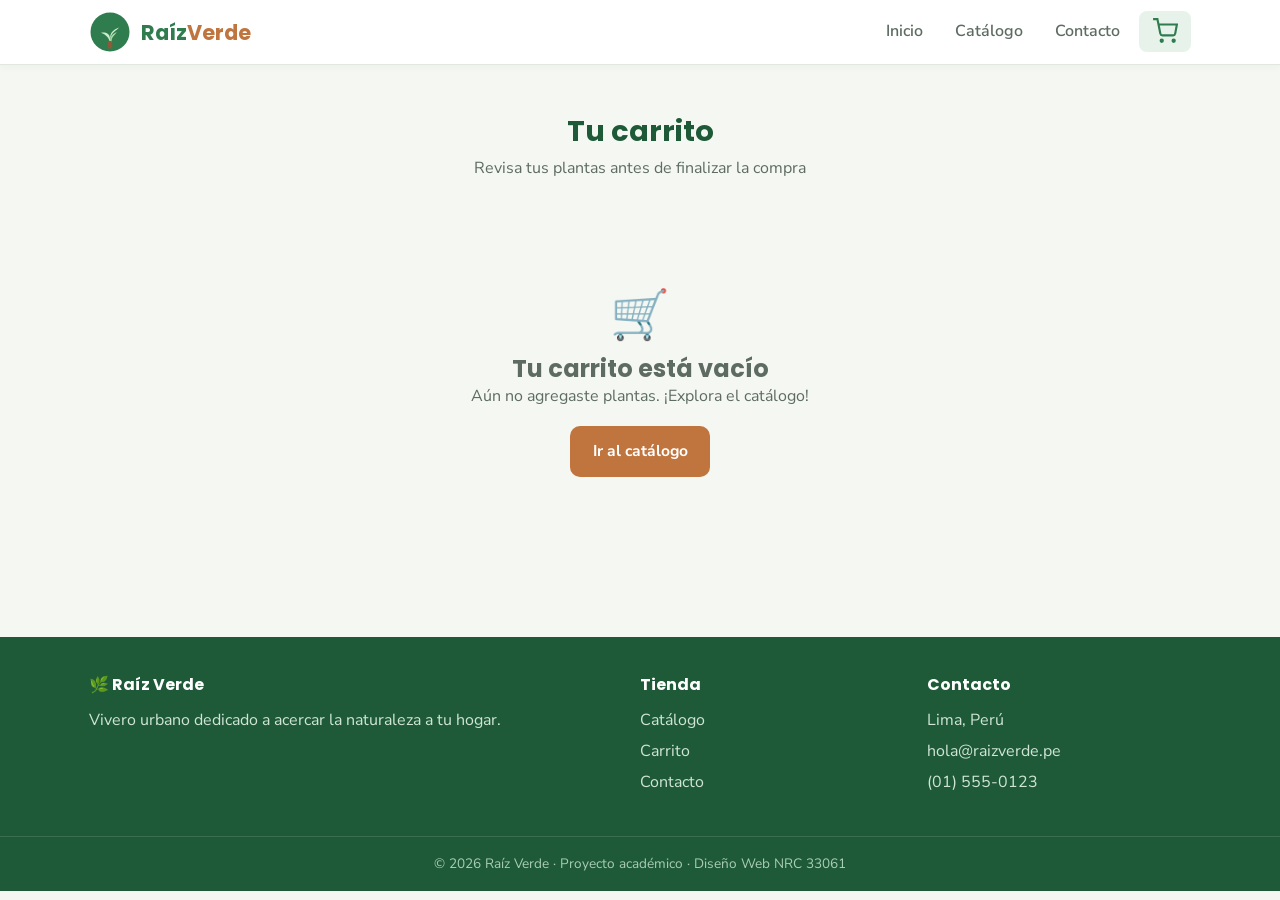
==== pages/carrito.html @ 96650bcc "Proyecto final" ====
<!DOCTYPE html>
<html lang="es">
<head>
  <meta charset="UTF-8">
  <meta name="viewport" content="width=device-width, initial-scale=1.0">
  <meta name="description" content="Tu carrito de compras en Raíz Verde.">
  <title>Carrito · Raíz Verde</title>
  <link rel="icon" type="image/svg+xml" href="../img/logo.svg">
  <link rel="preconnect" href="https://fonts.googleapis.com">
  <link href="https://fonts.googleapis.com/css2?family=Poppins:wght@600;700&family=Nunito+Sans:wght@400;600;700&display=swap" rel="stylesheet">
  <link rel="stylesheet" href="../css/estilos.css">
</head>
<body>

  <header class="cabecera">
    <div class="cabecera__barra">
      <a class="marca" href="../index.html">
        <img class="marca__logo" src="../img/logo.svg" alt="Logo de Raíz Verde">
        <span class="marca__nombre">Raíz<span>Verde</span></span>
      </a>
      <nav aria-label="Navegación principal">
        <ul class="menu">
          <li><a href="../index.html">Inicio</a></li>
          <li><a href="catalogo.html">Catálogo</a></li>
          <li><a href="contacto.html">Contacto</a></li>
          <li>
            <a class="carrito-icono activo" href="carrito.html" aria-label="Ver carrito">
              <svg class="carrito-icono__svg" viewBox="0 0 24 24" aria-hidden="true">
                <circle cx="9" cy="21" r="1"></circle><circle cx="20" cy="21" r="1"></circle>
                <path d="M1 1h4l2.7 13.4a2 2 0 0 0 2 1.6h9.7a2 2 0 0 0 2-1.6L23 6H6"></path>
              </svg>
              <span class="carrito-icono__badge oculto" id="contador-carrito">0</span>
            </a>
          </li>
        </ul>
      </nav>
    </div>
  </header>

  <main class="seccion contenedor">
    <h1 class="seccion__titulo">Tu carrito</h1>
    <p class="seccion__bajada">Revisa tus plantas antes de finalizar la compra</p>

    <!-- El contenido del carrito se pinta dinámicamente desde carrito-pagina.js -->
    <section id="carrito-contenido" aria-live="polite"></section>
  </main>

  <footer class="pie">
    <div class="pie__contenido">
      <div>
        <h4>🌿 Raíz Verde</h4>
        <p>Vivero urbano dedicado a acercar la naturaleza a tu hogar.</p>
      </div>
      <div>
        <h4>Tienda</h4>
        <ul>
          <li><a href="catalogo.html">Catálogo</a></li>
          <li><a href="carrito.html">Carrito</a></li>
          <li><a href="contacto.html">Contacto</a></li>
        </ul>
      </div>
      <div>
        <h4>Contacto</h4>
        <ul><li>Lima, Perú</li><li>hola@raizverde.pe</li><li>(01) 555-0123</li></ul>
      </div>
    </div>
    <p class="pie__copy">© 2026 Raíz Verde · Proyecto académico · Diseño Web NRC 33061</p>
  </footer>

  <script src="../js/productos.js"></script>
  <script src="../js/utiles.js"></script>
  <script src="../js/carrito.js"></script>
  <script src="../js/carrito-pagina.js"></script>
</body>
</html>
---- css/estilos.css ----
/* ============================================================
   Raíz Verde · Vivero Urbano
   estilos.css — Hoja de estilos única para todo el sitio.
   Identidad visual propia: verdes naturales + terracota.
   ============================================================ */

/* --- Variables CSS: paleta, tipografías y medidas --- */
:root {
  --color-primary:    #2f7d4f;   /* verde hoja (marca) */
  --color-primary-osc:#1f5a38;
  --color-secondary:  #c0743e;   /* terracota (maceta) */
  --color-acento:     #8e6fc4;   /* lavanda, para datos */
  --color-fondo:      #f5f8f2;
  --color-superficie: #ffffff;
  --color-texto:      #22302a;
  --color-texto-suave:#5d6b62;
  --color-borde:      #e0e8df;
  --color-error:      #c0392b;
  --color-ok:         #1e7d44;

  --fuente-titulo: "Poppins", "Segoe UI", system-ui, sans-serif;
  --fuente-texto:  "Nunito Sans", "Segoe UI", system-ui, sans-serif;

  --radio: 14px;
  --sombra: 0 1px 3px rgba(20, 50, 30, 0.08), 0 6px 18px rgba(20, 50, 30, 0.06);
  --ancho-max: 1140px;
}

/* --- Reset básico --- */
* { box-sizing: border-box; margin: 0; padding: 0; }

body {
  font-family: var(--fuente-texto);
  background: var(--color-fondo);
  color: var(--color-texto);
  line-height: 1.6;
}

h1, h2, h3 { font-family: var(--fuente-titulo); line-height: 1.25; }

img { max-width: 100%; display: block; }

a { color: inherit; text-decoration: none; }

.contenedor { max-width: var(--ancho-max); margin: 0 auto; padding: 0 1.2rem; }

/* ============================================================
   CABECERA + NAVEGACIÓN (semántica: header > nav)
   ============================================================ */
.cabecera {
  position: sticky;
  top: 0;
  z-index: 50;
  background: var(--color-superficie);
  border-bottom: 1px solid var(--color-borde);
  box-shadow: 0 2px 8px rgba(20, 50, 30, 0.04);
}
.cabecera__barra {
  display: flex;
  align-items: center;
  justify-content: space-between;
  gap: 1rem;
  padding: 0.7rem 1.2rem;
  max-width: var(--ancho-max);
  margin: 0 auto;
}
.marca { display: flex; align-items: center; gap: 0.6rem; }
.marca__logo { width: 42px; height: 42px; }
.marca__nombre { font-family: var(--fuente-titulo); font-weight: 700; font-size: 1.3rem; color: var(--color-primary); }
.marca__nombre span { color: var(--color-secondary); }

.menu { display: flex; align-items: center; gap: 0.4rem; list-style: none; }
.menu a {
  padding: 0.45rem 0.8rem;
  border-radius: 8px;
  font-weight: 600;
  color: var(--color-texto-suave);
  transition: background 0.2s, color 0.2s;
}
.menu a:hover { background: var(--color-fondo); color: var(--color-primary); }
.menu a.activo { color: var(--color-primary); background: #e7f2ea; }

/* Ícono del carrito con contador (badge) */
.carrito-icono { position: relative; display: inline-flex; align-items: center; padding: 0.45rem 0.7rem; border-radius: 8px; transition: background 0.2s; }
.carrito-icono:hover { background: var(--color-fondo); }
.carrito-icono__svg { width: 26px; height: 26px; fill: none; stroke: var(--color-primary); stroke-width: 2; }
.carrito-icono__badge {
  position: absolute;
  top: -2px; right: -2px;
  min-width: 20px; height: 20px;
  padding: 0 5px;
  background: var(--color-secondary);
  color: #fff;
  border-radius: 999px;
  font-size: 0.72rem;
  font-weight: 700;
  display: flex; align-items: center; justify-content: center;
  animation: aparecer-badge 0.25s ease;
}
.oculto { display: none !important; }

@keyframes aparecer-badge {
  from { transform: scale(0); }
  to   { transform: scale(1); }
}

/* ============================================================
   BANNER (Home) con animación CSS
   ============================================================ */
.banner {
  position: relative;
  overflow: hidden;
  background: linear-gradient(135deg, var(--color-primary) 0%, var(--color-primary-osc) 100%);
  color: #fff;
}
.banner__contenido {
  max-width: var(--ancho-max);
  margin: 0 auto;
  padding: 4rem 1.2rem;
  display: grid;
  grid-template-columns: 1.1fr 0.9fr;
  gap: 2rem;
  align-items: center;
}
.banner__texto h1 { font-size: 2.6rem; margin-bottom: 0.8rem; animation: subir 0.8s ease both; }
.banner__texto p { font-size: 1.15rem; color: #dcefe2; max-width: 460px; margin-bottom: 1.6rem; animation: subir 0.8s ease 0.15s both; }
.banner__botones { display: flex; gap: 0.8rem; flex-wrap: wrap; animation: subir 0.8s ease 0.3s both; }

/* Hoja decorativa que flota en el banner */
.banner__arte { display: flex; justify-content: center; }
.banner__hoja {
  width: 240px; height: 240px;
  animation: flotar 5s ease-in-out infinite;
  filter: drop-shadow(0 12px 24px rgba(0,0,0,0.25));
}

@keyframes subir {
  from { opacity: 0; transform: translateY(24px); }
  to   { opacity: 1; transform: translateY(0); }
}
@keyframes flotar {
  0%, 100% { transform: translateY(0) rotate(-4deg); }
  50%      { transform: translateY(-18px) rotate(4deg); }
}

/* ============================================================
   BOTONES (con transiciones)
   ============================================================ */
.btn {
  display: inline-flex; align-items: center; justify-content: center; gap: 0.4rem;
  border: 2px solid transparent;
  border-radius: 10px;
  padding: 0.7rem 1.3rem;
  font-family: var(--fuente-texto);
  font-size: 0.98rem;
  font-weight: 700;
  cursor: pointer;
  transition: transform 0.15s, box-shadow 0.2s, background 0.2s, color 0.2s;
}
.btn:active { transform: scale(0.97); }
.btn--primario { background: var(--color-secondary); color: #fff; }
.btn--primario:hover { background: #a5612f; box-shadow: 0 6px 16px rgba(192,116,62,0.35); }
.btn--claro { background: #fff; color: var(--color-primary); }
.btn--claro:hover { box-shadow: 0 6px 16px rgba(0,0,0,0.15); }
.btn--borde { background: transparent; border-color: var(--color-borde); color: var(--color-texto-suave); }
.btn--borde:hover { border-color: var(--color-primary); color: var(--color-primary); }
.btn--bloque { width: 100%; }

/* ============================================================
   SECCIONES y títulos genéricos
   ============================================================ */
.seccion { padding: 3rem 0; }
.seccion__titulo { font-size: 1.8rem; color: var(--color-primary-osc); margin-bottom: 0.4rem; text-align: center; }
.seccion__bajada { text-align: center; color: var(--color-texto-suave); margin-bottom: 2rem; }

/* Tira de valores (Home) */
.valores { display: grid; grid-template-columns: repeat(3, 1fr); gap: 1.2rem; }
.valor { background: var(--color-superficie); border: 1px solid var(--color-borde); border-radius: var(--radio); padding: 1.4rem; text-align: center; box-shadow: var(--sombra); }
.valor__icono { font-size: 2rem; }
.valor h3 { margin: 0.5rem 0 0.3rem; color: var(--color-primary); }
.valor p { color: var(--color-texto-suave); font-size: 0.95rem; }

/* ============================================================
   GRID DE PRODUCTOS + TARJETAS
   ============================================================ */
.grid-productos {
  display: grid;
  grid-template-columns: repeat(auto-fill, minmax(240px, 1fr));
  gap: 1.4rem;
}
.tarjeta {
  background: var(--color-superficie);
  border: 1px solid var(--color-borde);
  border-radius: var(--radio);
  box-shadow: var(--sombra);
  overflow: hidden;
  display: flex;
  flex-direction: column;
  transition: transform 0.18s, box-shadow 0.18s;
}
.tarjeta:hover { transform: translateY(-5px); box-shadow: 0 12px 28px rgba(20,50,30,0.14); }
.tarjeta__img { background: #eef6ee; aspect-ratio: 4 / 3; width: 100%; object-fit: cover; }
.tarjeta__cuerpo { padding: 1rem 1.1rem 1.2rem; display: flex; flex-direction: column; gap: 0.55rem; flex: 1; }
.tarjeta__categoria {
  align-self: flex-start;
  font-size: 0.68rem; font-weight: 700; text-transform: uppercase; letter-spacing: 0.6px;
  color: var(--color-primary); background: #e7f2ea; padding: 0.2rem 0.6rem; border-radius: 6px;
}
.tarjeta__nombre { font-size: 1.08rem; color: var(--color-texto); }
.tarjeta__precio { font-size: 1.25rem; font-weight: 800; color: var(--color-secondary); }
.tarjeta__acciones { margin-top: auto; display: flex; gap: 0.5rem; }
.tarjeta__acciones .btn { flex: 1; padding: 0.55rem 0.6rem; font-size: 0.88rem; }

/* ============================================================
   CONTROLES DEL CATÁLOGO (búsqueda + filtro)
   ============================================================ */
.controles {
  background: var(--color-superficie);
  border: 1px solid var(--color-borde);
  border-radius: var(--radio);
  box-shadow: var(--sombra);
  padding: 1.1rem 1.2rem;
  display: flex;
  flex-wrap: wrap;
  gap: 1rem;
  align-items: flex-end;
  margin-bottom: 1.5rem;
}
.control { display: flex; flex-direction: column; gap: 0.35rem; flex: 1 1 200px; }
.control label { font-size: 0.78rem; font-weight: 700; color: var(--color-primary); text-transform: uppercase; letter-spacing: 0.4px; }
.control input, .control select {
  border: 1.5px solid var(--color-borde);
  border-radius: 9px;
  padding: 0.6rem 0.75rem;
  font-size: 0.95rem;
  font-family: var(--fuente-texto);
  color: var(--color-texto);
  background: #fff;
  outline: none;
  transition: border-color 0.15s, box-shadow 0.15s;
}
.control input:focus, .control select:focus {
  border-color: var(--color-primary);
  box-shadow: 0 0 0 3px rgba(47,125,79,0.15);
}
.conteo-resultados { color: var(--color-texto-suave); margin-bottom: 1rem; font-weight: 600; }

/* Mensaje cuando no hay coincidencias */
.sin-resultados {
  grid-column: 1 / -1; text-align: center; padding: 3rem 1rem;
  color: var(--color-texto-suave); background: var(--color-superficie);
  border: 1px dashed var(--color-borde); border-radius: var(--radio);
}
.sin-resultados strong { display: block; color: var(--color-texto); font-size: 1.1rem; margin-bottom: 0.3rem; }

/* ============================================================
   VISTA DE DETALLE
   ============================================================ */
.detalle { display: grid; grid-template-columns: 1fr 1fr; gap: 2.5rem; align-items: start; }
.detalle__media { background: #eef6ee; border-radius: var(--radio); border: 1px solid var(--color-borde); overflow: hidden; }
.detalle__categoria { color: var(--color-primary); font-weight: 700; text-transform: uppercase; letter-spacing: 0.6px; font-size: 0.8rem; }
.detalle__nombre { font-size: 2rem; margin: 0.4rem 0; }
.detalle__precio { font-size: 1.8rem; font-weight: 800; color: var(--color-secondary); margin: 0.6rem 0 1rem; }
.detalle__desc { color: var(--color-texto-suave); margin-bottom: 1.5rem; font-size: 1.05rem; }
.detalle__volver { display: inline-block; margin-bottom: 1.2rem; color: var(--color-primary); font-weight: 600; }

/* ============================================================
   PÁGINA DE CARRITO
   ============================================================ */
.carrito-layout { display: grid; grid-template-columns: 1.6fr 1fr; gap: 2rem; align-items: start; }
.linea-carrito {
  display: grid;
  grid-template-columns: 80px 1fr auto auto;
  gap: 1rem; align-items: center;
  background: var(--color-superficie);
  border: 1px solid var(--color-borde);
  border-radius: var(--radio);
  padding: 0.9rem 1rem;
  margin-bottom: 1rem;
}
.linea-carrito__img { width: 80px; height: 60px; object-fit: cover; border-radius: 8px; background: #eef6ee; }
.linea-carrito__nombre { font-weight: 700; }
.linea-carrito__precio { color: var(--color-texto-suave); font-size: 0.9rem; }
.cantidad { display: inline-flex; align-items: center; border: 1.5px solid var(--color-borde); border-radius: 8px; overflow: hidden; }
.cantidad button { width: 32px; height: 32px; border: none; background: #fff; cursor: pointer; font-size: 1.1rem; font-weight: 700; color: var(--color-primary); transition: background 0.15s; }
.cantidad button:hover { background: var(--color-fondo); }
.cantidad input { width: 42px; height: 32px; border: none; border-left: 1.5px solid var(--color-borde); border-right: 1.5px solid var(--color-borde); text-align: center; font-size: 0.95rem; font-family: var(--fuente-texto); -moz-appearance: textfield; }
.cantidad input::-webkit-outer-spin-button, .cantidad input::-webkit-inner-spin-button { -webkit-appearance: none; margin: 0; }
.linea-carrito__subtotal { font-weight: 800; color: var(--color-secondary); min-width: 90px; text-align: right; }
.linea-carrito__eliminar { border: none; background: none; cursor: pointer; color: var(--color-texto-suave); font-size: 1.3rem; line-height: 1; transition: color 0.15s; }
.linea-carrito__eliminar:hover { color: var(--color-error); }

.resumen {
  background: var(--color-superficie);
  border: 1px solid var(--color-borde);
  border-radius: var(--radio);
  box-shadow: var(--sombra);
  padding: 1.4rem;
  position: sticky;
  top: 90px;
}
.resumen h2 { font-size: 1.3rem; margin-bottom: 1rem; color: var(--color-primary-osc); }
.resumen__fila { display: flex; justify-content: space-between; margin-bottom: 0.6rem; color: var(--color-texto-suave); }
.resumen__total { display: flex; justify-content: space-between; font-size: 1.4rem; font-weight: 800; color: var(--color-texto); border-top: 2px solid var(--color-borde); padding-top: 0.8rem; margin-top: 0.8rem; }
.resumen__total span:last-child { color: var(--color-secondary); }

.carrito-vacio { text-align: center; padding: 4rem 1rem; color: var(--color-texto-suave); }
.carrito-vacio .emoji { font-size: 3rem; }

/* ============================================================
   FORMULARIO con validación
   ============================================================ */
.form-card {
  background: var(--color-superficie);
  border: 1px solid var(--color-borde);
  border-radius: var(--radio);
  box-shadow: var(--sombra);
  padding: 2rem;
  max-width: 620px;
  margin: 0 auto;
}
.campo { margin-bottom: 1.2rem; }
.campo label { display: block; font-weight: 700; margin-bottom: 0.35rem; font-size: 0.92rem; }
.campo input, .campo textarea, .campo select {
  width: 100%;
  border: 1.5px solid var(--color-borde);
  border-radius: 9px;
  padding: 0.7rem 0.8rem;
  font-size: 0.98rem;
  font-family: var(--fuente-texto);
  background: #fff;
  outline: none;
  transition: border-color 0.15s, box-shadow 0.15s;
}
.campo textarea { resize: vertical; min-height: 110px; }
.campo input:focus, .campo textarea:focus, .campo select:focus {
  border-color: var(--color-primary);
  box-shadow: 0 0 0 3px rgba(47,125,79,0.15);
}
/* Estados de validación (retroalimentación visual) */
.campo.error input, .campo.error textarea, .campo.error select { border-color: var(--color-error); box-shadow: 0 0 0 3px rgba(192,57,43,0.12); }
.campo.valido input, .campo.valido textarea, .campo.valido select { border-color: var(--color-ok); }
.campo__error { color: var(--color-error); font-size: 0.82rem; margin-top: 0.3rem; min-height: 1em; display: block; }

.aviso-exito {
  background: #e6f4ea; border: 1px solid #b7e0c2; color: var(--color-ok);
  border-radius: 10px; padding: 0.9rem 1rem; margin-bottom: 1.2rem; font-weight: 600;
  animation: subir 0.4s ease both;
}

/* ============================================================
   PIE
   ============================================================ */
.pie { background: var(--color-primary-osc); color: #cfe5d6; margin-top: 3rem; }
.pie__contenido { max-width: var(--ancho-max); margin: 0 auto; padding: 2.2rem 1.2rem; display: grid; grid-template-columns: 2fr 1fr 1fr; gap: 1.5rem; }
.pie h4 { color: #fff; margin-bottom: 0.6rem; font-family: var(--fuente-titulo); }
.pie a { color: #cfe5d6; transition: color 0.15s; }
.pie a:hover { color: #fff; }
.pie ul { list-style: none; }
.pie li { margin-bottom: 0.35rem; }
.pie__copy { text-align: center; padding: 1rem; font-size: 0.85rem; border-top: 1px solid rgba(255,255,255,0.12); color: #a9cdb6; }

/* ============================================================
   RESPONSIVO — Media Queries propias
   Escritorio (>=1024px) por defecto. Tablet (<=768px) y móvil (<=480px).
   ============================================================ */
@media (max-width: 768px) {
  .banner__contenido { grid-template-columns: 1fr; text-align: center; }
  .banner__texto p { margin-left: auto; margin-right: auto; }
  .banner__botones { justify-content: center; }
  .banner__hoja { width: 180px; height: 180px; }
  .banner__texto h1 { font-size: 2rem; }
  .valores { grid-template-columns: 1fr; }
  .detalle { grid-template-columns: 1fr; gap: 1.5rem; }
  .carrito-layout { grid-template-columns: 1fr; }
  .resumen { position: static; }
  .pie__contenido { grid-template-columns: 1fr; text-align: center; }
  .menu a { padding: 0.4rem 0.55rem; font-size: 0.9rem; }
}

@media (max-width: 480px) {
  .cabecera__barra { flex-wrap: wrap; }
  .marca__nombre { font-size: 1.1rem; }
  .menu { gap: 0.1rem; }
  .menu a { padding: 0.35rem 0.45rem; font-size: 0.82rem; }
  .banner__contenido { padding: 2.5rem 1.2rem; }
  .grid-productos { grid-template-columns: 1fr 1fr; gap: 0.9rem; }
  .tarjeta__acciones { flex-direction: column; }
  .linea-carrito { grid-template-columns: 60px 1fr; row-gap: 0.6rem; }
  .linea-carrito__img { width: 60px; }
  .form-card { padding: 1.3rem; }
}
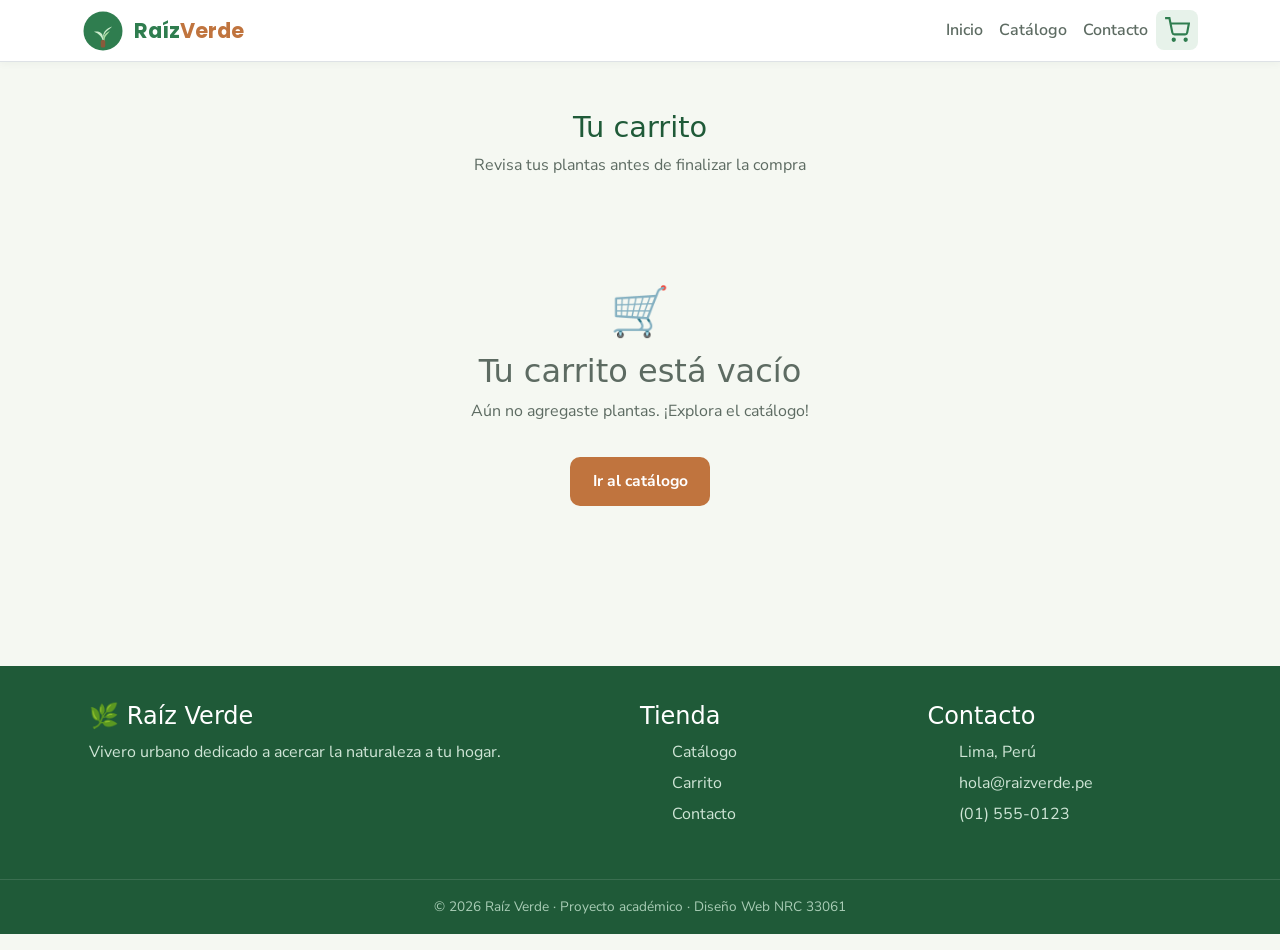
==== commit 48b5d14f: "Consolidado Boostrap" ====
--- a/pages/carrito.html
+++ b/pages/carrito.html
@@ -8,23 +8,31 @@
   <link rel="icon" type="image/svg+xml" href="../img/logo.svg">
   <link rel="preconnect" href="https://fonts.googleapis.com">
   <link href="https://fonts.googleapis.com/css2?family=Poppins:wght@600;700&family=Nunito+Sans:wght@400;600;700&display=swap" rel="stylesheet">
-  <link rel="stylesheet" href="../css/estilos.css">
+  <!-- Bootstrap 5.3.8 (CDN) — ANTES de estilos.css -->
+  <link href="https://cdn.jsdelivr.net/npm/bootstrap@5.3.8/dist/css/bootstrap.min.css" rel="stylesheet">
+  <link rel="stylesheet" href="../css/estilos.css"> <!-- el nuestro, DESPUÉS -->
 </head>
 <body>
 
-  <header class="cabecera">
-    <div class="cabecera__barra">
-      <a class="marca" href="../index.html">
+  <!-- S14 — NAVBAR BOOTSTRAP (reemplaza al header artesanal de la S13) -->
+  <nav class="navbar navbar-expand-lg bg-white border-bottom sticky-top">
+    <div class="container">
+      <a class="navbar-brand marca" href="../index.html">
         <img class="marca__logo" src="../img/logo.svg" alt="Logo de Raíz Verde">
         <span class="marca__nombre">Raíz<span>Verde</span></span>
       </a>
-      <nav aria-label="Navegación principal">
-        <ul class="menu">
-          <li><a href="../index.html">Inicio</a></li>
-          <li><a href="catalogo.html">Catálogo</a></li>
-          <li><a href="contacto.html">Contacto</a></li>
-          <li>
-            <a class="carrito-icono activo" href="carrito.html" aria-label="Ver carrito">
+      <button class="navbar-toggler" type="button"
+              data-bs-toggle="collapse" data-bs-target="#menuPrincipal"
+              aria-controls="menuPrincipal" aria-expanded="false" aria-label="Abrir menú">
+        <span class="navbar-toggler-icon"></span>
+      </button>
+      <div class="collapse navbar-collapse" id="menuPrincipal">
+        <ul class="navbar-nav ms-auto align-items-lg-center">
+          <li class="nav-item"><a class="nav-link" href="../index.html">Inicio</a></li>
+          <li class="nav-item"><a class="nav-link" href="catalogo.html">Catálogo</a></li>
+          <li class="nav-item"><a class="nav-link" href="contacto.html">Contacto</a></li>
+          <li class="nav-item">
+            <a class="nav-link active carrito-icono" aria-current="page" href="carrito.html" aria-label="Ver carrito">
               <svg class="carrito-icono__svg" viewBox="0 0 24 24" aria-hidden="true">
                 <circle cx="9" cy="21" r="1"></circle><circle cx="20" cy="21" r="1"></circle>
                 <path d="M1 1h4l2.7 13.4a2 2 0 0 0 2 1.6h9.7a2 2 0 0 0 2-1.6L23 6H6"></path>
@@ -33,9 +41,9 @@
             </a>
           </li>
         </ul>
-      </nav>
+      </div>
     </div>
-  </header>
+  </nav>
 
   <main class="seccion contenedor">
     <h1 class="seccion__titulo">Tu carrito</h1>
@@ -67,6 +75,8 @@
     <p class="pie__copy">© 2026 Raíz Verde · Proyecto académico · Diseño Web NRC 33061</p>
   </footer>
 
+  <!-- Bootstrap bundle (Popper incluido) para el collapse de la navbar -->
+  <script src="https://cdn.jsdelivr.net/npm/bootstrap@5.3.8/dist/js/bootstrap.bundle.min.js"></script>
   <script src="../js/productos.js"></script>
   <script src="../js/utiles.js"></script>
   <script src="../js/carrito.js"></script>
--- a/css/estilos.css
+++ b/css/estilos.css
@@ -24,6 +24,14 @@
   --radio: 14px;
   --sombra: 0 1px 3px rgba(20, 50, 30, 0.08), 0 6px 18px rgba(20, 50, 30, 0.06);
   --ancho-max: 1140px;
+
+  /* --- S14 · Desafío 4: personalización de Bootstrap sin Sass ---
+     Sobrescribimos las variables del framework para que SUS componentes
+     (botones .btn-primary, foco, enlaces) usen el verde de Raíz Verde. */
+  --bs-primary: #2f7d4f;
+  --bs-primary-rgb: 47, 125, 79;
+  --bs-link-color: #2f7d4f;
+  --bs-link-hover-color: #1f5a38;
 }
 
 /* --- Reset básico --- */
@@ -47,6 +55,11 @@
 /* ============================================================
    CABECERA + NAVEGACIÓN (semántica: header > nav)
    ============================================================ */
+/* --- S14: MIGRADO A LA NAVBAR DE BOOTSTRAP ---------------------------------
+   El header artesanal (.cabecera + .menu) se reemplazó por .navbar de
+   Bootstrap, que ya aporta sticky, flex y collapse responsive. Se conserva
+   comentado para la comparación de la S14 (NO borrar).
+
 .cabecera {
   position: sticky;
   top: 0;
@@ -64,11 +77,6 @@
   max-width: var(--ancho-max);
   margin: 0 auto;
 }
-.marca { display: flex; align-items: center; gap: 0.6rem; }
-.marca__logo { width: 42px; height: 42px; }
-.marca__nombre { font-family: var(--fuente-titulo); font-weight: 700; font-size: 1.3rem; color: var(--color-primary); }
-.marca__nombre span { color: var(--color-secondary); }
-
 .menu { display: flex; align-items: center; gap: 0.4rem; list-style: none; }
 .menu a {
   padding: 0.45rem 0.8rem;
@@ -79,6 +87,32 @@
 }
 .menu a:hover { background: var(--color-fondo); color: var(--color-primary); }
 .menu a.activo { color: var(--color-primary); background: #e7f2ea; }
+--------------------------------------------------------------------------- */
+
+/* La marca (logo + nombre) SÍ se reutiliza dentro de .navbar-brand */
+.marca { display: flex; align-items: center; gap: 0.6rem; }
+.marca__logo { width: 42px; height: 42px; }
+.marca__nombre { font-family: var(--fuente-titulo); font-weight: 700; font-size: 1.3rem; color: var(--color-primary); }
+.marca__nombre span { color: var(--color-secondary); }
+
+/* --- S14: PUENTE BOOTSTRAP ↔ IDENTIDAD RAÍZ VERDE -------------------------
+   Re-vestimos los .nav-link de Bootstrap con el look del antiguo .menu para
+   no perder la identidad visual de la marca. */
+.navbar { padding-top: 0.6rem; padding-bottom: 0.6rem; box-shadow: 0 2px 8px rgba(20, 50, 30, 0.04); }
+.navbar .navbar-brand { padding: 0; }
+.navbar .nav-link {
+  padding: 0.45rem 0.8rem;
+  border-radius: 8px;
+  font-weight: 600;
+  color: var(--color-texto-suave);
+  transition: background 0.2s, color 0.2s;
+}
+.navbar .nav-link:hover,
+.navbar .nav-link:focus { background: var(--color-fondo); color: var(--color-primary); }
+.navbar .nav-link.active { color: var(--color-primary); background: #e7f2ea; }
+/* El toggler (botón ☰) toma el verde de la marca */
+.navbar-toggler { border-color: var(--color-borde); }
+.navbar-toggler:focus { box-shadow: 0 0 0 3px rgba(47,125,79,0.2); }
 
 /* Ícono del carrito con contador (badge) */
 .carrito-icono { position: relative; display: inline-flex; align-items: center; padding: 0.45rem 0.7rem; border-radius: 8px; transition: background 0.2s; }
@@ -183,11 +217,15 @@
 /* ============================================================
    GRID DE PRODUCTOS + TARJETAS
    ============================================================ */
+/* --- S14: MIGRADO AL GRID DE BOOTSTRAP (row g-4 + col-*) -------------------
+   El grid propio con auto-fill se reemplazó por el sistema de 12 columnas.
+   Las tarjetas (.tarjeta) conservan su estilo; solo cambia el contenedor.
 .grid-productos {
   display: grid;
   grid-template-columns: repeat(auto-fill, minmax(240px, 1fr));
   gap: 1.4rem;
 }
+--------------------------------------------------------------------------- */
 .tarjeta {
   background: var(--color-superficie);
   border: 1px solid var(--color-borde);
@@ -196,6 +234,7 @@
   overflow: hidden;
   display: flex;
   flex-direction: column;
+  height: 100%; /* S14: igualar altura entre tarjetas de la misma fila del grid */
   transition: transform 0.18s, box-shadow 0.18s;
 }
 .tarjeta:hover { transform: translateY(-5px); box-shadow: 0 12px 28px rgba(20,50,30,0.14); }
@@ -320,6 +359,8 @@
   margin: 0 auto;
 }
 .campo { margin-bottom: 1.2rem; }
+/* S14: dentro del grid (row g-3) los gutters dan el espaciado; evitamos doble margen */
+form.row .campo { margin-bottom: 0; }
 .campo label { display: block; font-weight: 700; margin-bottom: 0.35rem; font-size: 0.92rem; }
 .campo input, .campo textarea, .campo select {
   width: 100%;
@@ -375,16 +416,18 @@
   .carrito-layout { grid-template-columns: 1fr; }
   .resumen { position: static; }
   .pie__contenido { grid-template-columns: 1fr; text-align: center; }
-  .menu a { padding: 0.4rem 0.55rem; font-size: 0.9rem; }
+  /* .menu a {...}  → S14: el collapse de la navbar gestiona el menú en móvil */
 }
 
 @media (max-width: 480px) {
+  /* S14: la navbar de Bootstrap ya colapsa <992px; estas reglas del menú
+     artesanal quedan migradas:
   .cabecera__barra { flex-wrap: wrap; }
+  .menu { gap: 0.1rem; }
+  .menu a { padding: 0.35rem 0.45rem; font-size: 0.82rem; } */
   .marca__nombre { font-size: 1.1rem; }
-  .menu { gap: 0.1rem; }
-  .menu a { padding: 0.35rem 0.45rem; font-size: 0.82rem; }
   .banner__contenido { padding: 2.5rem 1.2rem; }
-  .grid-productos { grid-template-columns: 1fr 1fr; gap: 0.9rem; }
+  /* .grid-productos →  S14: el grid de Bootstrap (col-*) controla las columnas */
   .tarjeta__acciones { flex-direction: column; }
   .linea-carrito { grid-template-columns: 60px 1fr; row-gap: 0.6rem; }
   .linea-carrito__img { width: 60px; }
